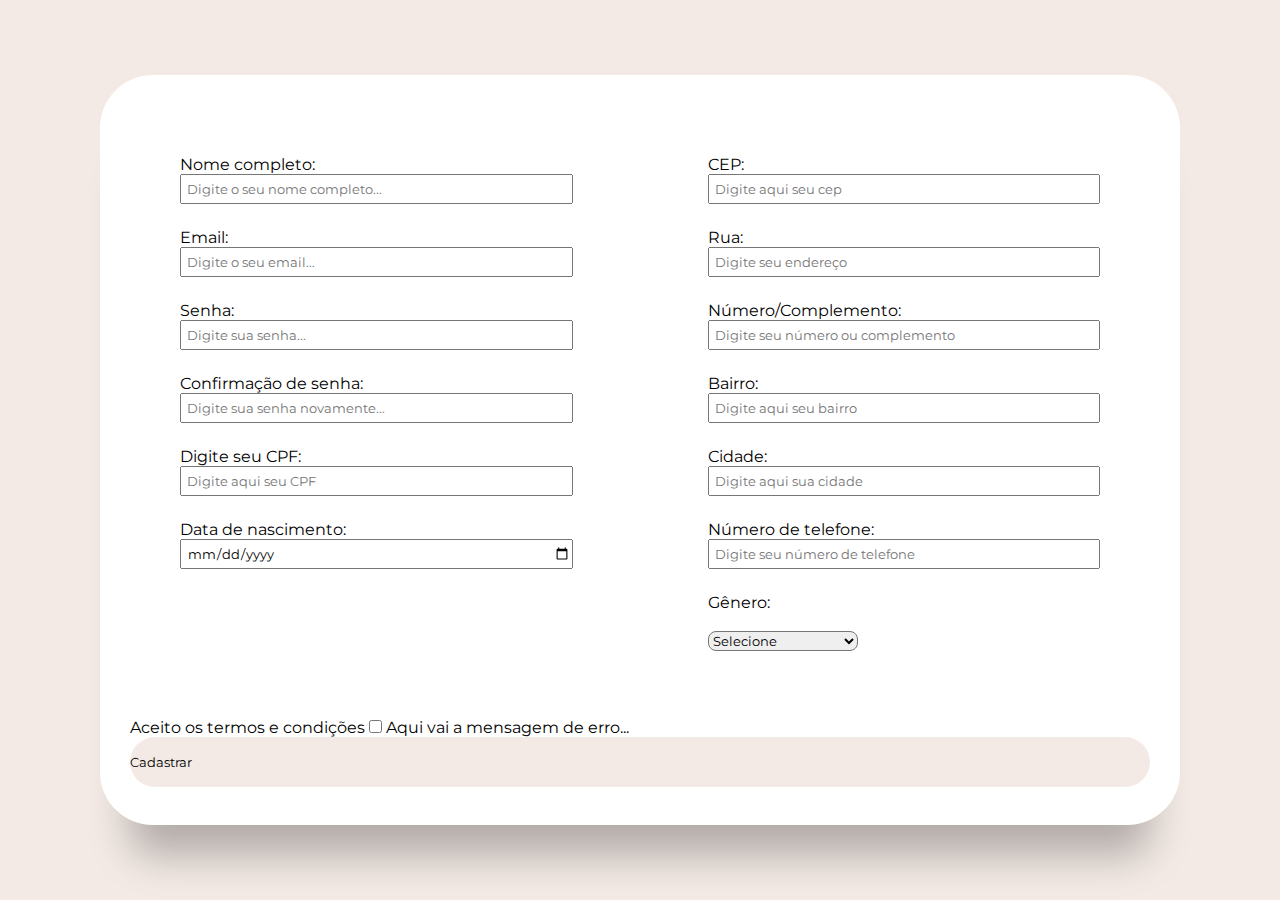
==== cadastro/index.html @ acc7056f "Style Cadastro" ====
<!DOCTYPE html>
<html lang="pt-br">

<head>
    <meta charset="utf-8">
    <meta name="viewport" content="width=device-width, initial-scale=1.0">

    <title>Cadastro</title>

    <link rel="preconnect" href="https://fonts.googleapis.com">
    <link rel="preconnect" href="https://fonts.gstatic.com" crossorigin>
    <link
        href="https://fonts.googleapis.com/css2?family=Hind+Siliguri:wght@300;400;500;600;700&family=Lora:ital,wght@0,400..700;1,400..700&family=Poetsen+One&display=swap"
        rel="stylesheet">
    <link rel="preconnect" href="https://fonts.googleapis.com">
    <link rel="preconnect" href="https://fonts.gstatic.com" crossorigin>
    <link
        href="https://fonts.googleapis.com/css2?family=Hind+Siliguri:wght@300;400;500;600;700&family=Lora:ital,wght@0,400..700;1,400..700&family=Poetsen+One&display=swap"
        rel="stylesheet">
    <link rel="stylesheet" href="css/estilo.css">
</head>

<body>
    <div class="container">
        <form id="form" class="form">
            <div class="container-form">
                <div class="content-part">
                <div class="form-content">
                    <label for="username">Nome completo:</label>
                    <input type="text" id="username" minlength="3" placeholder="Digite o seu nome completo...">
                    <a>Aqui vai a mensagem de erro...</a>
                </div>

                <div class="form-content">
                    <label for="email">Email:</label>
                    <input type="email" id="email" placeholder="Digite o seu email...">
                    <a>Aqui vai a mensagem de erro...</a>

                </div>

                <div class="form-content">
                    <label for="password">Senha:</label>
                    <input type="password" id="password" placeholder="Digite sua senha...">
                    <a>Aqui vai a mensagem de erro...</a>
                </div>

                <div class="form-content">
                    <label for="password-confirmation">Confirmação de senha:</label>
                    <input type="password" id="password-confirmation" placeholder="Digite sua senha novamente...">
                    <a>Aqui vai a mensagem de erro...</a>
                </div>

                <div class="form-content">
                    <label for="cpf">Digite seu CPF:</label>
                    <input type="text" maxlength="14" id="cpf" name="cpf" placeholder="Digite aqui seu CPF"
                        oninput="this.value = this.value.replace(/[^0-9().\\-]/g, '');">
                    <a>Aqui vai a mensagem de erro...</a>

                </div>

                <div class="form-content">
                    <label for="dataNascimento">Data de nascimento:</label>
                    <input type="date" id="data" min="1900-01-01" max="2200-01-01">
                    <a>Aqui vai a mensagem de erro...</a>
                </div>
                </div>

                <div class="content-part">
                <div class="form-content">
                    <label for="cep">CEP:</label>
                    <input type="text" id="cep" placeholder="Digite aqui seu cep">
                    <a>Aqui vai a mensagem de erro...</a>
                </div>
                <div class="form-content">
                    <label for="rua">Rua:</label>
                    <input type="text" id="rua" placeholder="Digite seu endereço">
                    <a>Aqui vai a mensagem de erro...</a>
                </div>
                <div class="form-content">
                    <label for="num">Número/Complemento:</label>
                    <input type="text" id="num" placeholder="Digite seu número ou complemento">
                    <a>Aqui vai a mensagem de erro...</a>
                </div>
                <div class="form-content">
                    <label for="bairro">Bairro:</label>
                    <input type="text" id="bairro" placeholder="Digite aqui seu bairro">
                    <a>Aqui vai a mensagem de erro...</a>
                </div>
                <div class="form-content">
                    <label for="cidade">Cidade:</label>
                    <input type="text" id="cidade" placeholder="Digite aqui sua cidade">
                    <a>Aqui vai a mensagem de erro...</a>
                </div>

                <div class="form-content">
                    <label for="numero">Número de telefone:</label>
                    <input type="text" maxlength="14" id="numero" autocomplete="tel"
                        placeholder="Digite seu número de telefone"
                        oninput="this.value = this.value.replace(/[^0-9()\\-]/g, '');" />
                    <a>Aqui vai a mensagem de erro...</a>
                </div>

                <div class="form-content">
                    <label for="genero">Gênero:</label><br>
                    <select id="genero" name="genero">
                        <option value="">Selecione</option>
                        <option value="masculino">Masculino</option>
                        <option value="feminino">Feminino</option>
                        <option value="outro">Outros</option>
                    </select><br>
                    <br>
                    <a>Aqui vai a mensagem de erro...</a>
                </div>
                </div>
            </div>

            <div class="check">
                <label for="termos">Aceito os termos e condições</label>
                <input type="checkbox" id="termos">
                <a>Aqui vai a mensagem de erro...</a>
            </div>

            <button type="submit"><p>Cadastrar</p></button>

        </form>
    </div>

    <script src="script/script.js"></script>
</body>

</html>
---- cadastro/css/estilo.css ----
@import url("https://fonts.googleapis.com/css2?family=Montserrat:ital,wght@0,100..900;1,100..900&display=swap");

*{
    box-sizing: border-box;
    margin: 0%;
    padding: 0;
    font-family: 'Montserrat', sans-serif;
}

:root {
    --primary-color: #f3eae5;
    --text-dark: #2c2724;
    --white: #ffffff;
    --max-width: 1200px;
}

body{
    width: 100%;
    min-height: 100vh;
    background-color: var(--primary-color);
    padding: 2rem;
    display: flex;
    overflow: hidden;
    align-items: center;
    justify-content: center;
}

.container{
    width: 100%;
    max-width: 1080px;
    height: 750px;
    background-color: var(--white);
    border-radius: 3.3rem;
    box-shadow: 0 60px 40px -30px rgb(0, 0, 0, 0.27)
}

.form {
    width: 100%;
    height: 100%;
    padding: 30px;
}

.container-form {
    display: flex;
    gap: 35px;
}

.content-part {
    width: 100%;
    display: flex;
    flex-direction: column;
    gap: 5px;
    padding: 50px;
    padding-bottom: 0;
}


.form-content {
    display: flex;
    flex-direction: column;
}

.form-content input {
    height: 30px;
    width: 100%;
    padding-left: 5px;
}

.form-content a {
    visibility: hidden;
}

#genero {
    width: 150px;
    margin-bottom: 10px;
    border-radius: 8px;
}

.form button{
    display: flex;
    background-color: var(--primary-color);
    border: 0;
    width: 100%;
    height: 50px;
    border-radius: 3.3rem;
    align-items: center;
}

.form button p {
    text-align: center;
}

.form button:hover {
    background-color:#f1c0a6;
}

.form-content.error input{
    border-color: #ff3b25;
}

.form-content.error a{
    color: #ff3b25;
    visibility: visible;
    display: flex;
}

@media (max-width: 540px) {
    body {
        overflow: auto;
    }
    
    .container {
        height: 100%;

    }
    
    .container-form {
        flex-direction: column;
    }

}
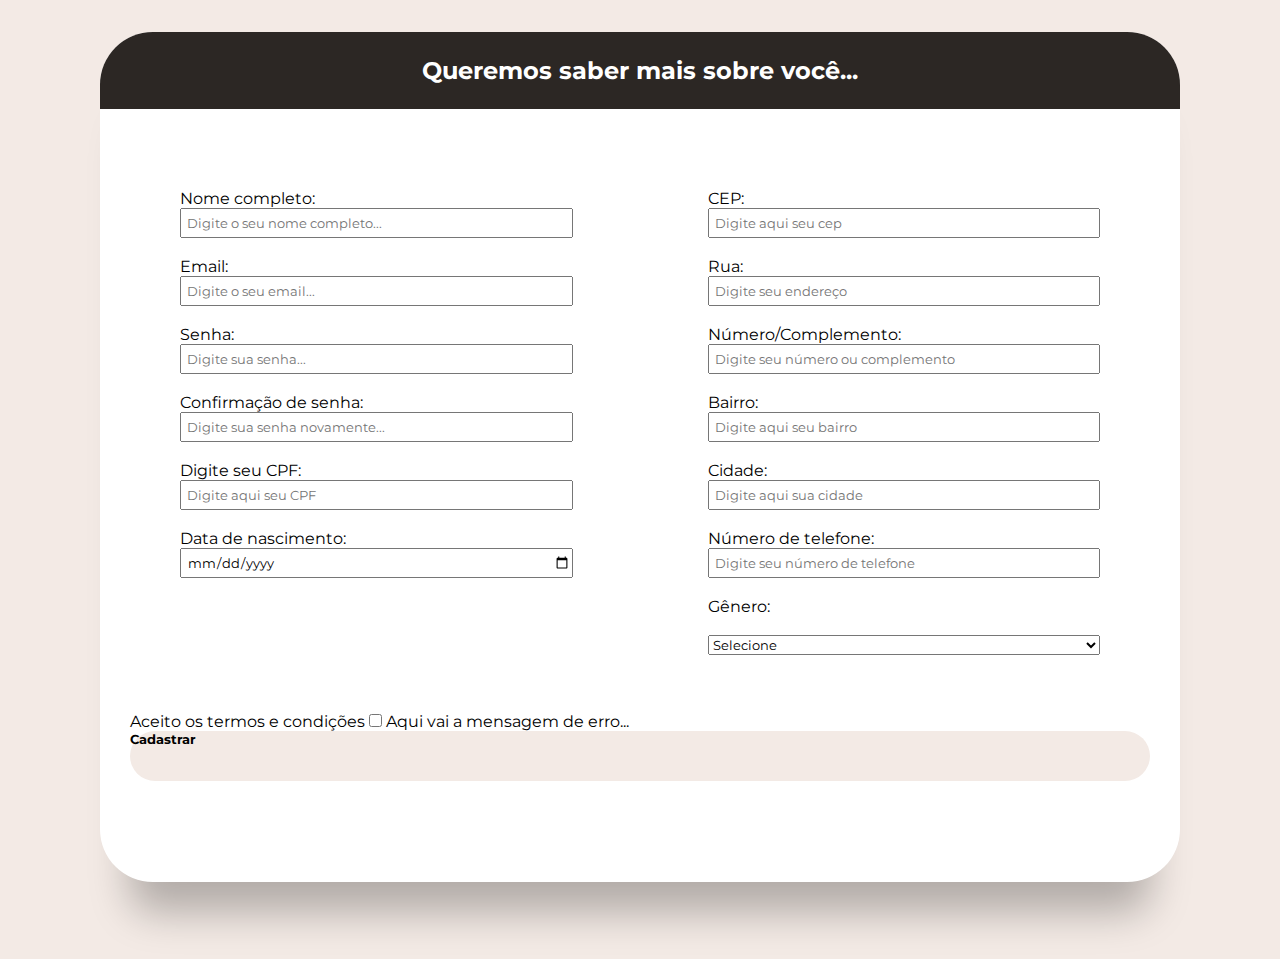
==== commit f7f717ea: "Style Cadastro" ====
--- a/cadastro/index.html
+++ b/cadastro/index.html
@@ -7,21 +7,14 @@
 
     <title>Cadastro</title>
 
-    <link rel="preconnect" href="https://fonts.googleapis.com">
-    <link rel="preconnect" href="https://fonts.gstatic.com" crossorigin>
-    <link
-        href="https://fonts.googleapis.com/css2?family=Hind+Siliguri:wght@300;400;500;600;700&family=Lora:ital,wght@0,400..700;1,400..700&family=Poetsen+One&display=swap"
-        rel="stylesheet">
-    <link rel="preconnect" href="https://fonts.googleapis.com">
-    <link rel="preconnect" href="https://fonts.gstatic.com" crossorigin>
-    <link
-        href="https://fonts.googleapis.com/css2?family=Hind+Siliguri:wght@300;400;500;600;700&family=Lora:ital,wght@0,400..700;1,400..700&family=Poetsen+One&display=swap"
-        rel="stylesheet">
     <link rel="stylesheet" href="css/estilo.css">
 </head>
 
 <body>
     <div class="container">
+        <section class="header">
+            <h2>Queremos saber mais sobre você...</h2>
+        </section>
         <form id="form" class="form">
             <div class="container-form">
                 <div class="content-part">
@@ -120,7 +113,7 @@
                 <a>Aqui vai a mensagem de erro...</a>
             </div>
 
-            <button type="submit"><p>Cadastrar</p></button>
+            <button type="submit"><h4>Cadastrar</h4></button>
 
         </form>
     </div>
--- a/cadastro/css/estilo.css
+++ b/cadastro/css/estilo.css
@@ -4,6 +4,10 @@
     box-sizing: border-box;
     margin: 0%;
     padding: 0;
+    font-family: 'Montserrat', sans-serif;
+}
+
+input {
     font-family: 'Montserrat', sans-serif;
 }
 
@@ -25,10 +29,18 @@
     justify-content: center;
 }
 
+.header{
+    background: var(--text-dark);
+    padding: 24px;
+    text-align: center;
+    color: white;
+    border-radius: 3.3rem 3.3rem 0 0;
+}
+
 .container{
     width: 100%;
     max-width: 1080px;
-    height: 750px;
+    height: 850px;
     background-color: var(--white);
     border-radius: 3.3rem;
     box-shadow: 0 60px 40px -30px rgb(0, 0, 0, 0.27)
@@ -49,11 +61,9 @@
     width: 100%;
     display: flex;
     flex-direction: column;
-    gap: 5px;
     padding: 50px;
     padding-bottom: 0;
 }
-
 
 .form-content {
     display: flex;
@@ -70,10 +80,12 @@
     visibility: hidden;
 }
 
-#genero {
+.genero {
+    display: flex;
     width: 150px;
     margin-bottom: 10px;
     border-radius: 8px;
+    padding: 50px;
 }
 
 .form button{
@@ -83,12 +95,9 @@
     width: 100%;
     height: 50px;
     border-radius: 3.3rem;
-    align-items: center;
 }
 
-.form button p {
-    text-align: center;
-}
+
 
 .form button:hover {
     background-color:#f1c0a6;
@@ -115,7 +124,35 @@
     }
     
     .container-form {
+        display: flex;
         flex-direction: column;
+       
+        padding: 0;
+        
+    }
+
+    .form-content {
+        display: flex;
+        align-items: center;
+        width: 100%;
+        
+    }
+
+    .form-content label {
+        align-items: baseline;
+        text-align: start;
+    }
+
+    .form-content input {
+        display: flex;
+        width: 250px;
+        padding: 20;
+    }
+
+    .form-content.error a{
+        display: inline-flex;
+        font-size: 10px;
+        text-align: left;
     }
 
 }
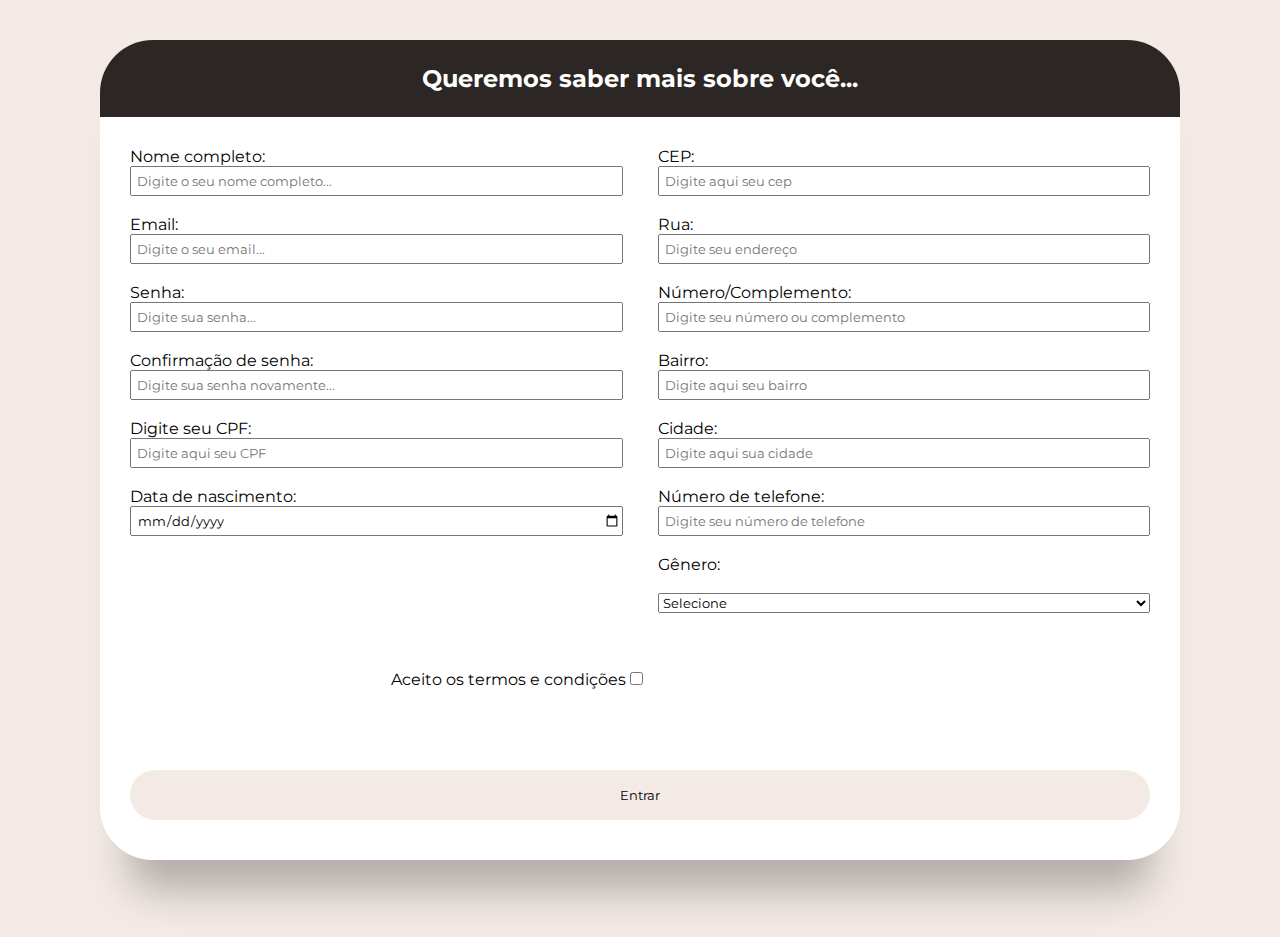
==== commit 7efba690: "Add files via upload" ====
--- a/cadastro/index.html
+++ b/cadastro/index.html
@@ -108,12 +108,14 @@
             </div>
 
             <div class="check">
-                <label for="termos">Aceito os termos e condições</label>
-                <input type="checkbox" id="termos">
-                <a>Aqui vai a mensagem de erro...</a>
+                <div class="box">
+                    <label for="termos">Aceito os termos e condições</label>
+                    <input type="checkbox" id="termos">
+                    <a>Aqui vai a mensagem de erro...</a>
+                </div>
             </div>
 
-            <button type="submit"><h4>Cadastrar</h4></button>
+            <input type="submit" value="Entrar" class="sign-btn"/>
 
         </form>
     </div>
--- a/cadastro/css/estilo.css
+++ b/cadastro/css/estilo.css
@@ -24,7 +24,7 @@
     background-color: var(--primary-color);
     padding: 2rem;
     display: flex;
-    overflow: hidden;
+    overflow: auto;
     align-items: center;
     justify-content: center;
 }
@@ -40,7 +40,7 @@
 .container{
     width: 100%;
     max-width: 1080px;
-    height: 850px;
+    height: 820px;
     background-color: var(--white);
     border-radius: 3.3rem;
     box-shadow: 0 60px 40px -30px rgb(0, 0, 0, 0.27)
@@ -53,7 +53,7 @@
 }
 
 .container-form {
-    display: flex;
+    display: flex;   
     gap: 35px;
 }
 
@@ -61,8 +61,7 @@
     width: 100%;
     display: flex;
     flex-direction: column;
-    padding: 50px;
-    padding-bottom: 0;
+    overflow: auto;
 }
 
 .form-content {
@@ -80,6 +79,31 @@
     visibility: hidden;
 }
 
+.check {
+    width: 100%;
+    height: 100px;
+    text-align: center;
+    padding: 0;
+    justify-content: space-between;
+}
+
+.check .box {
+    text-align: center;
+}
+
+.check  a {
+   text-align: center;
+}
+
+.check a {
+    visibility: hidden;
+}
+
+.termos label {
+    color: red;
+}
+
+
 .genero {
     display: flex;
     width: 150px;
@@ -88,10 +112,10 @@
     padding: 50px;
 }
 
-.form button{
+.sign-btn{
     display: flex;
     background-color: var(--primary-color);
-    border: 0;
+    border:0;
     width: 100%;
     height: 50px;
     border-radius: 3.3rem;
@@ -99,7 +123,7 @@
 
 
 
-.form button:hover {
+.sign-btn:hover {
     background-color:#f1c0a6;
 }
 
@@ -110,7 +134,7 @@
 .form-content.error a{
     color: #ff3b25;
     visibility: visible;
-    display: flex;
+
 }
 
 @media (max-width: 540px) {
